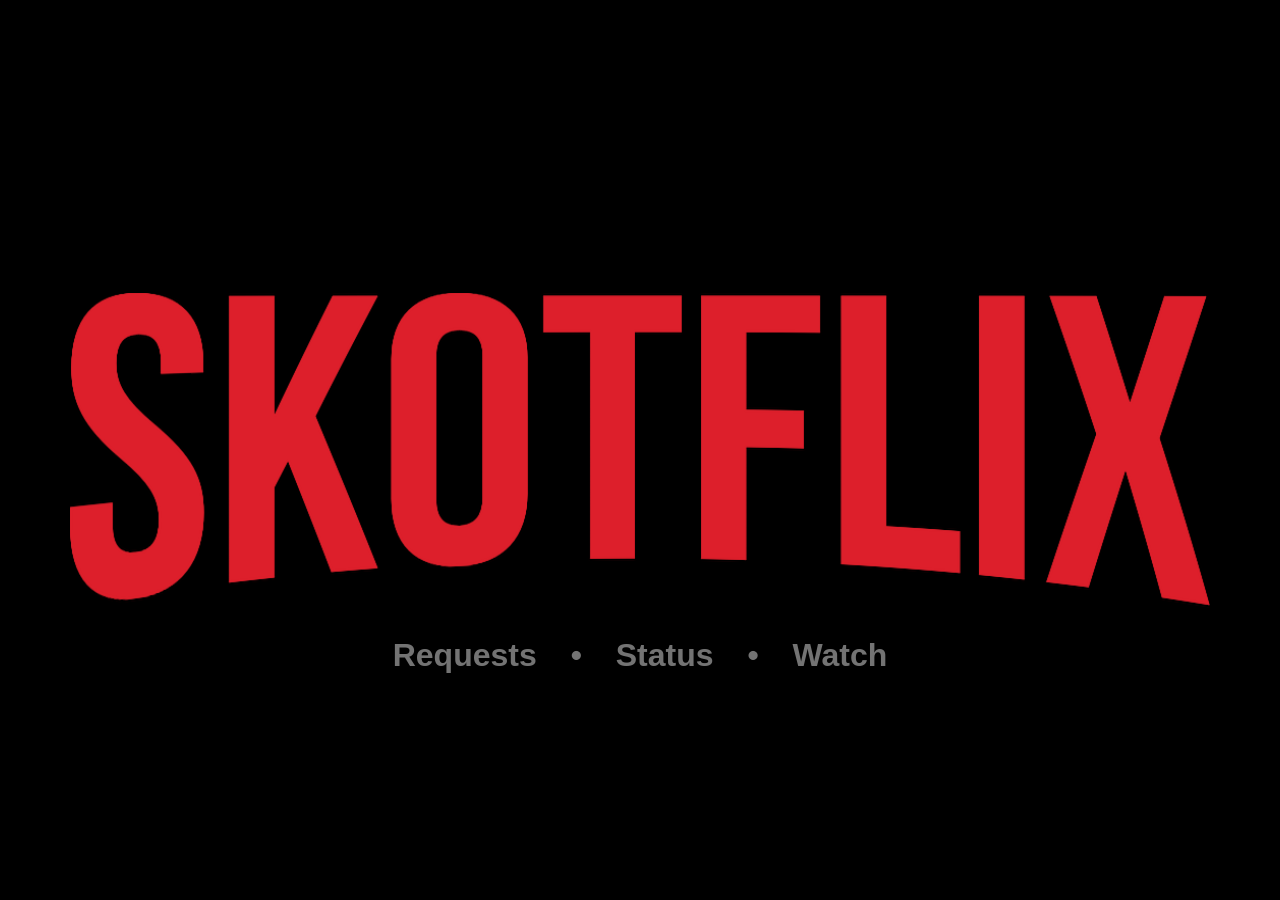
==== index.html @ 791f0b04 "Left align badge" ====
<!doctype html><html><head><title>Skotflix</title><style> html, body { background-color: #000; } html { height: 100%; } body { margin: 0; min-height: 100%; padding: 0; text-align: center; } .betteruptime-announcement__placeholder { height: unset!important; } .betteruptime-announcement .betteruptime-announcement__message { max-width: unset!important; } #skotflix { display: none; } #skotflix img, #skotflix source { width: 100%; } #skotflix .footer { color: #737373; font-family: sans-serif; font-size: 2em; font-weight: bold; word-spacing: 25px; } #skotflix .footer a { color: #737373; text-decoration: none; } #skotflix .footer a:hover { color: #737373; text-decoration: underline; } #status { bottom: 0; left: 0; padding-bottom: 16px; padding-left: 14px; position: fixed; } </style></head><body><picture id="skotflix"><source srcset="c395e19fc008687a7f039675cb4a4280.webp" type="image/webp"/><source srcset="c395e19fc008687a7f039675cb4a4280.png" type="image/png"/><img src="c395e19fc008687a7f039675cb4a4280.png"/><div class="footer"><a href="https://requests.skotflix.com">Requests</a> &bull; <a href="https://status.skotflix.com">Status</a> &bull; <a href="https://watch.skotflix.com">Watch</a></div></picture><div id="status"><iframe src="https://status.skotflix.com/badge?theme=dark" width="250" height="30" frameborder="0" scrolling="no" style="color-scheme: normal"></iframe></div><script> var i = document.getElementById("skotflix"), m = { h: 365, w: 1240 }, s = function (w) { var a = w.h > m.h ? 1 : w.h / m.h, b = w.w > m.w ? 1 : w.w / m.w; return a > b ? b : a; }, z = function () { var w = { h: Math.max(document.documentElement.clientHeight, window.innerHeight || 0), w: Math.max(document.documentElement.clientWidth, window.innerWidth || 0), }, l = { h: m.h * s(w), w: m.w * s(w) }, p = { h: w.h - l.h > 0 ? (w.h - l.h) / 2 : 0, w: w.w - l.w > 0 ? (w.w - l.w) / 2 : 0 }; i.setAttribute( "style", "display:block;height:" + l.h + "px;padding:" + p.h + "px " + p.w + "px;width:" + l.w + "px" ); }; i.onload = z; window.onload = z; window.onresize = z; </script><script src="https://uptime.betterstack.com/widgets/announcement.js" data-id="165759" async="async" type="text/javascript"></script></body></html>
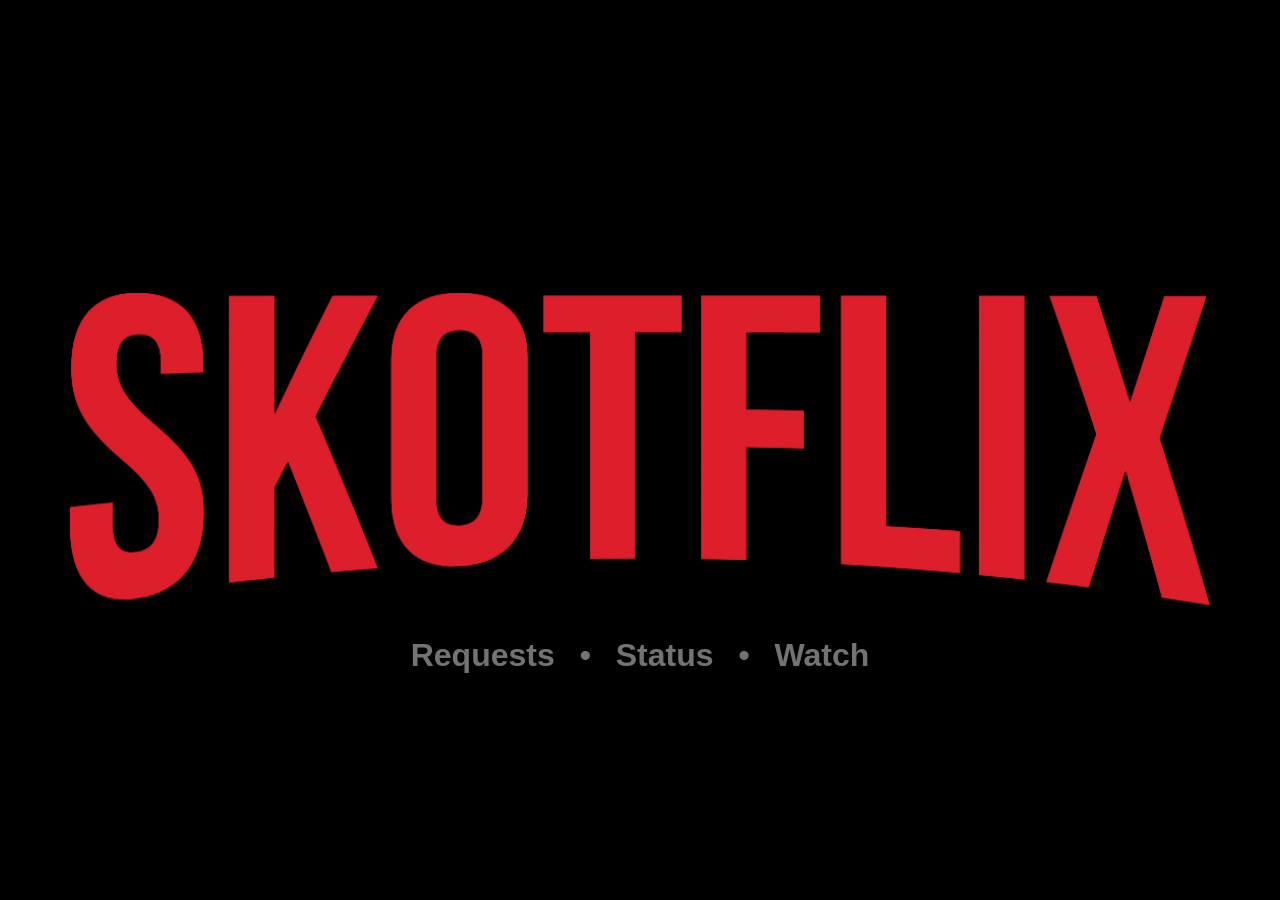
==== commit a08acc7d: "Flexible font size" ====
--- a/index.html
+++ b/index.html
@@ -1 +1 @@
-<!doctype html><html><head><title>Skotflix</title><style> html, body { background-color: #000; } html { height: 100%; } body { margin: 0; min-height: 100%; padding: 0; text-align: center; } .betteruptime-announcement__placeholder { height: unset!important; } .betteruptime-announcement .betteruptime-announcement__message { max-width: unset!important; } #skotflix { display: none; } #skotflix img, #skotflix source { width: 100%; } #skotflix .footer { color: #737373; font-family: sans-serif; font-size: 2em; font-weight: bold; word-spacing: 25px; } #skotflix .footer a { color: #737373; text-decoration: none; } #skotflix .footer a:hover { color: #737373; text-decoration: underline; } #status { bottom: 0; left: 0; padding-bottom: 16px; padding-left: 14px; position: fixed; } </style></head><body><picture id="skotflix"><source srcset="c395e19fc008687a7f039675cb4a4280.webp" type="image/webp"/><source srcset="c395e19fc008687a7f039675cb4a4280.png" type="image/png"/><img src="c395e19fc008687a7f039675cb4a4280.png"/><div class="footer"><a href="https://requests.skotflix.com">Requests</a> &bull; <a href="https://status.skotflix.com">Status</a> &bull; <a href="https://watch.skotflix.com">Watch</a></div></picture><div id="status"><iframe src="https://status.skotflix.com/badge?theme=dark" width="250" height="30" frameborder="0" scrolling="no" style="color-scheme: normal"></iframe></div><script> var i = document.getElementById("skotflix"), m = { h: 365, w: 1240 }, s = function (w) { var a = w.h > m.h ? 1 : w.h / m.h, b = w.w > m.w ? 1 : w.w / m.w; return a > b ? b : a; }, z = function () { var w = { h: Math.max(document.documentElement.clientHeight, window.innerHeight || 0), w: Math.max(document.documentElement.clientWidth, window.innerWidth || 0), }, l = { h: m.h * s(w), w: m.w * s(w) }, p = { h: w.h - l.h > 0 ? (w.h - l.h) / 2 : 0, w: w.w - l.w > 0 ? (w.w - l.w) / 2 : 0 }; i.setAttribute( "style", "display:block;height:" + l.h + "px;padding:" + p.h + "px " + p.w + "px;width:" + l.w + "px" ); }; i.onload = z; window.onload = z; window.onresize = z; </script><script src="https://uptime.betterstack.com/widgets/announcement.js" data-id="165759" async="async" type="text/javascript"></script></body></html>+<!doctype html><html><head><title>Skotflix</title><meta name="viewport" content="width=device-width, initial-scale=1.0"/><style> html, body { background-color: #000; } html { height: 100%; } body { margin: 0; min-height: 100%; padding: 0; text-align: center; } .betteruptime-announcement__placeholder { height: unset!important; } .betteruptime-announcement .betteruptime-announcement__message { max-width: unset!important; } #skotflix { display: none; } #skotflix img, #skotflix source { width: 100%; } #skotflix .footer { color: #737373; font-family: sans-serif; font-size: clamp(1rem, -0.475rem + 4.333vw, 2rem); font-weight: bold; word-spacing: 1rem; } #skotflix .footer a { color: #737373; text-decoration: none; } #skotflix .footer a:hover { color: #737373; text-decoration: underline; } #status { bottom: 0; left: 0; padding-bottom: 14px; padding-left: 16px; position: fixed; } </style></head><body><picture id="skotflix"><source srcset="c395e19fc008687a7f039675cb4a4280.webp" type="image/webp"/><source srcset="c395e19fc008687a7f039675cb4a4280.png" type="image/png"/><img src="c395e19fc008687a7f039675cb4a4280.png"/><div class="footer"><a href="https://requests.skotflix.com">Requests</a> &bull; <a href="https://status.skotflix.com">Status</a> &bull; <a href="https://watch.skotflix.com">Watch</a></div></picture><div id="status"><iframe src="https://status.skotflix.com/badge?theme=dark" width="250" height="30" frameborder="0" scrolling="no" style="color-scheme: normal"></iframe></div><script> var i = document.getElementById("skotflix"), m = { h: 365, w: 1240 }, s = function (w) { var a = w.h > m.h ? 1 : w.h / m.h, b = w.w > m.w ? 1 : w.w / m.w; return a > b ? b : a; }, z = function () { var w = { h: Math.max(document.documentElement.clientHeight, window.innerHeight || 0), w: Math.max(document.documentElement.clientWidth, window.innerWidth || 0), }, l = { h: m.h * s(w), w: m.w * s(w) }, p = { h: w.h - l.h > 0 ? (w.h - l.h) / 2 : 0, w: w.w - l.w > 0 ? (w.w - l.w) / 2 : 0 }; i.setAttribute( "style", "display:block;height:" + l.h + "px;padding:" + p.h + "px " + p.w + "px;width:" + l.w + "px" ); }; i.onload = z; window.onload = z; window.onresize = z; </script><script src="https://uptime.betterstack.com/widgets/announcement.js" data-id="165759" async="async" type="text/javascript"></script></body></html>
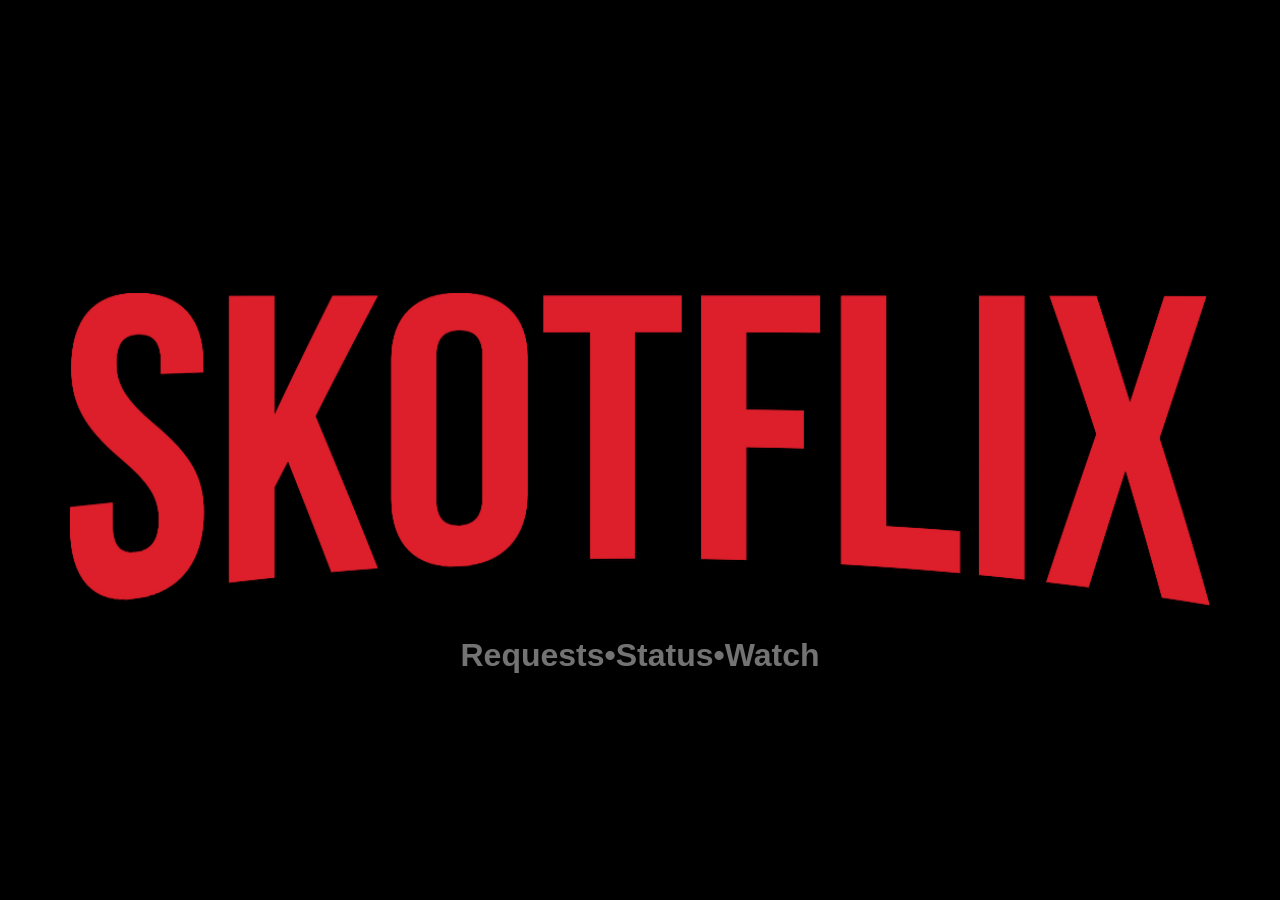
==== commit 1622140a: "Remove betterstack" ====
--- a/index.html
+++ b/index.html
@@ -1 +1 @@
-<!doctype html><html><head><title>Skotflix</title><meta name="viewport" content="width=device-width, initial-scale=1.0"/><style> html, body { background-color: #000; } html { height: 100%; } body { margin: 0; min-height: 100%; padding: 0; text-align: center; } .betteruptime-announcement__placeholder { height: unset!important; } .betteruptime-announcement .betteruptime-announcement__message { max-width: unset!important; } #skotflix { display: none; } #skotflix img, #skotflix source { width: 100%; } #skotflix .footer { color: #737373; font-family: sans-serif; font-size: clamp(1rem, -0.475rem + 4.333vw, 2rem); font-weight: bold; word-spacing: 1rem; } #skotflix .footer a { color: #737373; text-decoration: none; } #skotflix .footer a:hover { color: #737373; text-decoration: underline; } #status { bottom: 0; left: 0; padding-bottom: 14px; padding-left: 16px; position: fixed; } </style></head><body><picture id="skotflix"><source srcset="c395e19fc008687a7f039675cb4a4280.webp" type="image/webp"/><source srcset="c395e19fc008687a7f039675cb4a4280.png" type="image/png"/><img src="c395e19fc008687a7f039675cb4a4280.png"/><div class="footer"><a href="https://requests.skotflix.com">Requests</a> &bull; <a href="https://status.skotflix.com">Status</a> &bull; <a href="https://watch.skotflix.com">Watch</a></div></picture><div id="status"><iframe src="https://status.skotflix.com/badge?theme=dark" width="250" height="30" frameborder="0" scrolling="no" style="color-scheme: normal"></iframe></div><script> var i = document.getElementById("skotflix"), m = { h: 365, w: 1240 }, s = function (w) { var a = w.h > m.h ? 1 : w.h / m.h, b = w.w > m.w ? 1 : w.w / m.w; return a > b ? b : a; }, z = function () { var w = { h: Math.max(document.documentElement.clientHeight, window.innerHeight || 0), w: Math.max(document.documentElement.clientWidth, window.innerWidth || 0), }, l = { h: m.h * s(w), w: m.w * s(w) }, p = { h: w.h - l.h > 0 ? (w.h - l.h) / 2 : 0, w: w.w - l.w > 0 ? (w.w - l.w) / 2 : 0 }; i.setAttribute( "style", "display:block;height:" + l.h + "px;padding:" + p.h + "px " + p.w + "px;width:" + l.w + "px" ); }; i.onload = z; window.onload = z; window.onresize = z; </script><script src="https://uptime.betterstack.com/widgets/announcement.js" data-id="165759" async="async" type="text/javascript"></script></body></html>+<!doctype html><html><head><title>Skotflix</title><meta name="viewport" content="width=device-width,initial-scale=1"><style>body,html{background-color:#000}html{height:100%}body{margin:0;min-height:100%;padding:0;text-align:center}#skotflix{display:none}#skotflix img,#skotflix source{width:100%}#skotflix .footer{color:#737373;font-family:sans-serif;font-size:clamp(1rem,-.475rem + 4.333vw,2rem);font-weight:700;word-spacing:1rem}#skotflix .footer a{color:#737373;text-decoration:none}#skotflix .footer a:hover{color:#737373;text-decoration:underline}</style></head><body><picture id="skotflix"><source srcset="c395e19fc008687a7f039675cb4a4280.webp" type="image/webp"><source srcset="c395e19fc008687a7f039675cb4a4280.png" type="image/png"><img src="c395e19fc008687a7f039675cb4a4280.png"><div class="footer"><a href="https://requests.skotflix.com">Requests</a>&bull;<a href="https://status.skotflix.com">Status</a>&bull;<a href="https://watch.skotflix.com">Watch</a></div></picture><script>var i=document.getElementById("skotflix"),m={h:365,w:1240},s=function(t){var n=t.h>m.h?1:t.h/m.h,e=t.w>m.w?1:t.w/m.w;return e<n?e:n},z=function(){var t={h:Math.max(document.documentElement.clientHeight,window.innerHeight||0),w:Math.max(document.documentElement.clientWidth,window.innerWidth||0)},n=m.h*s(t),e=m.w*s(t),d=0<t.h-n?(t.h-n)/2:0,h=0<t.w-e?(t.w-e)/2:0;i.setAttribute("style","display:block;height:"+n+"px;padding:"+d+"px "+h+"px;width:"+e+"px")};i.onload=z,window.onload=z,window.onresize=z</script></body></html>
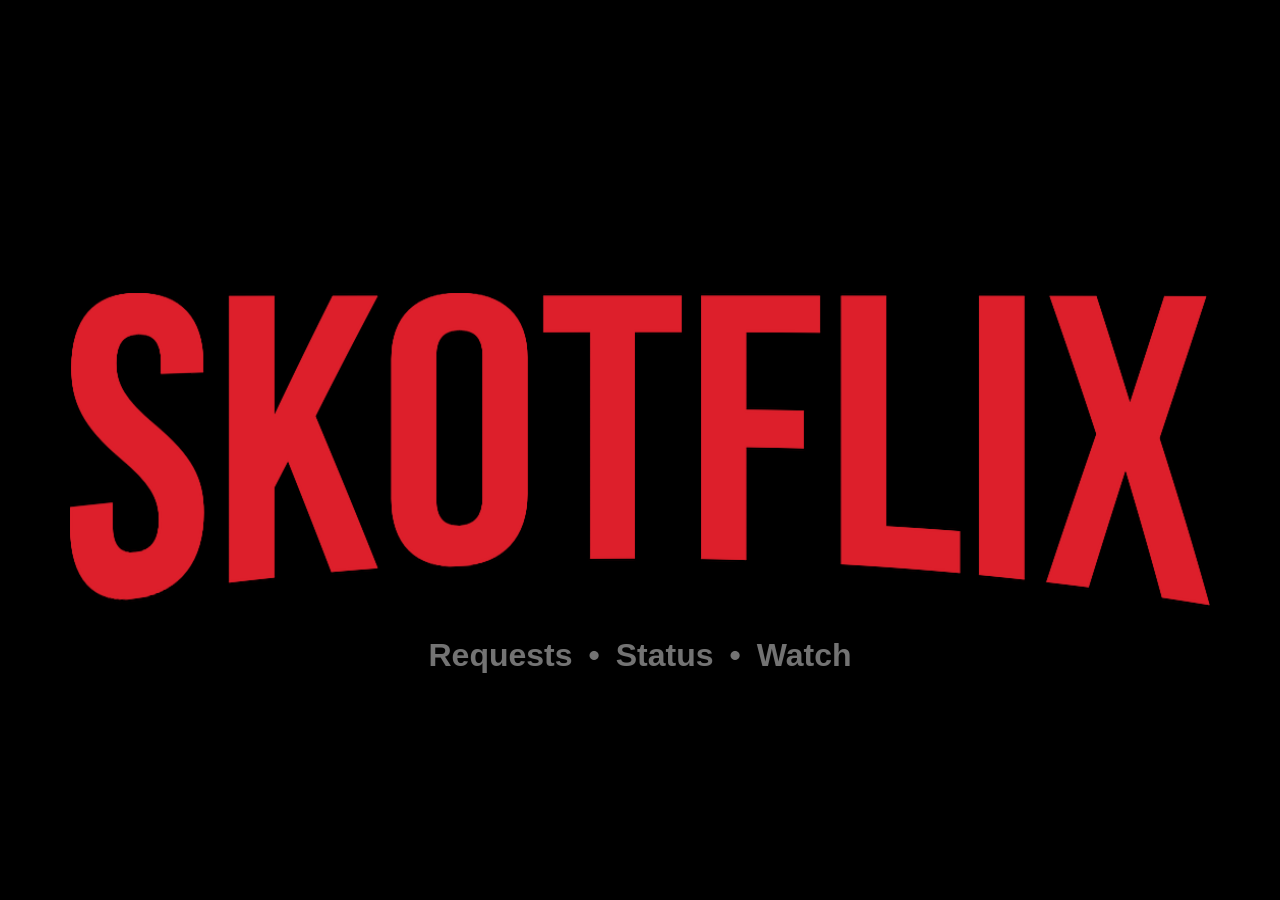
==== commit 7151fe22: "Fix bullet spacing" ====
--- a/index.html
+++ b/index.html
@@ -1 +1 @@
-<!doctype html><html><head><title>Skotflix</title><meta name="viewport" content="width=device-width,initial-scale=1"><style>body,html{background-color:#000}html{height:100%}body{margin:0;min-height:100%;padding:0;text-align:center}#skotflix{display:none}#skotflix img,#skotflix source{width:100%}#skotflix .footer{color:#737373;font-family:sans-serif;font-size:clamp(1rem,-.475rem + 4.333vw,2rem);font-weight:700;word-spacing:1rem}#skotflix .footer a{color:#737373;text-decoration:none}#skotflix .footer a:hover{color:#737373;text-decoration:underline}</style></head><body><picture id="skotflix"><source srcset="c395e19fc008687a7f039675cb4a4280.webp" type="image/webp"><source srcset="c395e19fc008687a7f039675cb4a4280.png" type="image/png"><img src="c395e19fc008687a7f039675cb4a4280.png"><div class="footer"><a href="https://requests.skotflix.com">Requests</a>&bull;<a href="https://status.skotflix.com">Status</a>&bull;<a href="https://watch.skotflix.com">Watch</a></div></picture><script>var i=document.getElementById("skotflix"),m={h:365,w:1240},s=function(t){var n=t.h>m.h?1:t.h/m.h,e=t.w>m.w?1:t.w/m.w;return e<n?e:n},z=function(){var t={h:Math.max(document.documentElement.clientHeight,window.innerHeight||0),w:Math.max(document.documentElement.clientWidth,window.innerWidth||0)},n=m.h*s(t),e=m.w*s(t),d=0<t.h-n?(t.h-n)/2:0,h=0<t.w-e?(t.w-e)/2:0;i.setAttribute("style","display:block;height:"+n+"px;padding:"+d+"px "+h+"px;width:"+e+"px")};i.onload=z,window.onload=z,window.onresize=z</script></body></html>+<!doctype html><html><head><title>Skotflix</title><meta name="viewport" content="width=device-width,initial-scale=1"><style>body,html{background-color:#000}html{height:100%}body{margin:0;min-height:100%;padding:0;text-align:center}#skotflix{display:none}#skotflix img,#skotflix source{width:100%}#skotflix .footer{color:#737373;font-family:sans-serif;font-size:clamp(1rem,-.475rem + 4.333vw,2rem);font-weight:700;word-spacing:1rem}#skotflix .footer a{color:#737373;padding-left:1rem;padding-right:1rem;text-decoration:none}#skotflix .footer a:first-of-type{padding-left:0}#skotflix .footer a:hover{color:#737373;text-decoration:underline}#skotflix .footer a:last-of-type{padding-right:0}</style></head><body><picture id="skotflix"><source srcset="c395e19fc008687a7f039675cb4a4280.webp" type="image/webp"><source srcset="c395e19fc008687a7f039675cb4a4280.png" type="image/png"><img src="c395e19fc008687a7f039675cb4a4280.png"><div class="footer"><a href="https://requests.skotflix.com">Requests</a>&bull;<a href="https://status.skotflix.com">Status</a>&bull;<a href="https://watch.skotflix.com">Watch</a></div></picture><script>var i=document.getElementById("skotflix"),m={h:365,w:1240},s=function(t){var n=t.h>m.h?1:t.h/m.h,e=t.w>m.w?1:t.w/m.w;return e<n?e:n},z=function(){var t={h:Math.max(document.documentElement.clientHeight,window.innerHeight||0),w:Math.max(document.documentElement.clientWidth,window.innerWidth||0)},n=m.h*s(t),e=m.w*s(t),d=0<t.h-n?(t.h-n)/2:0,h=0<t.w-e?(t.w-e)/2:0;i.setAttribute("style","display:block;height:"+n+"px;padding:"+d+"px "+h+"px;width:"+e+"px")};i.onload=z,window.onload=z,window.onresize=z</script></body></html>
